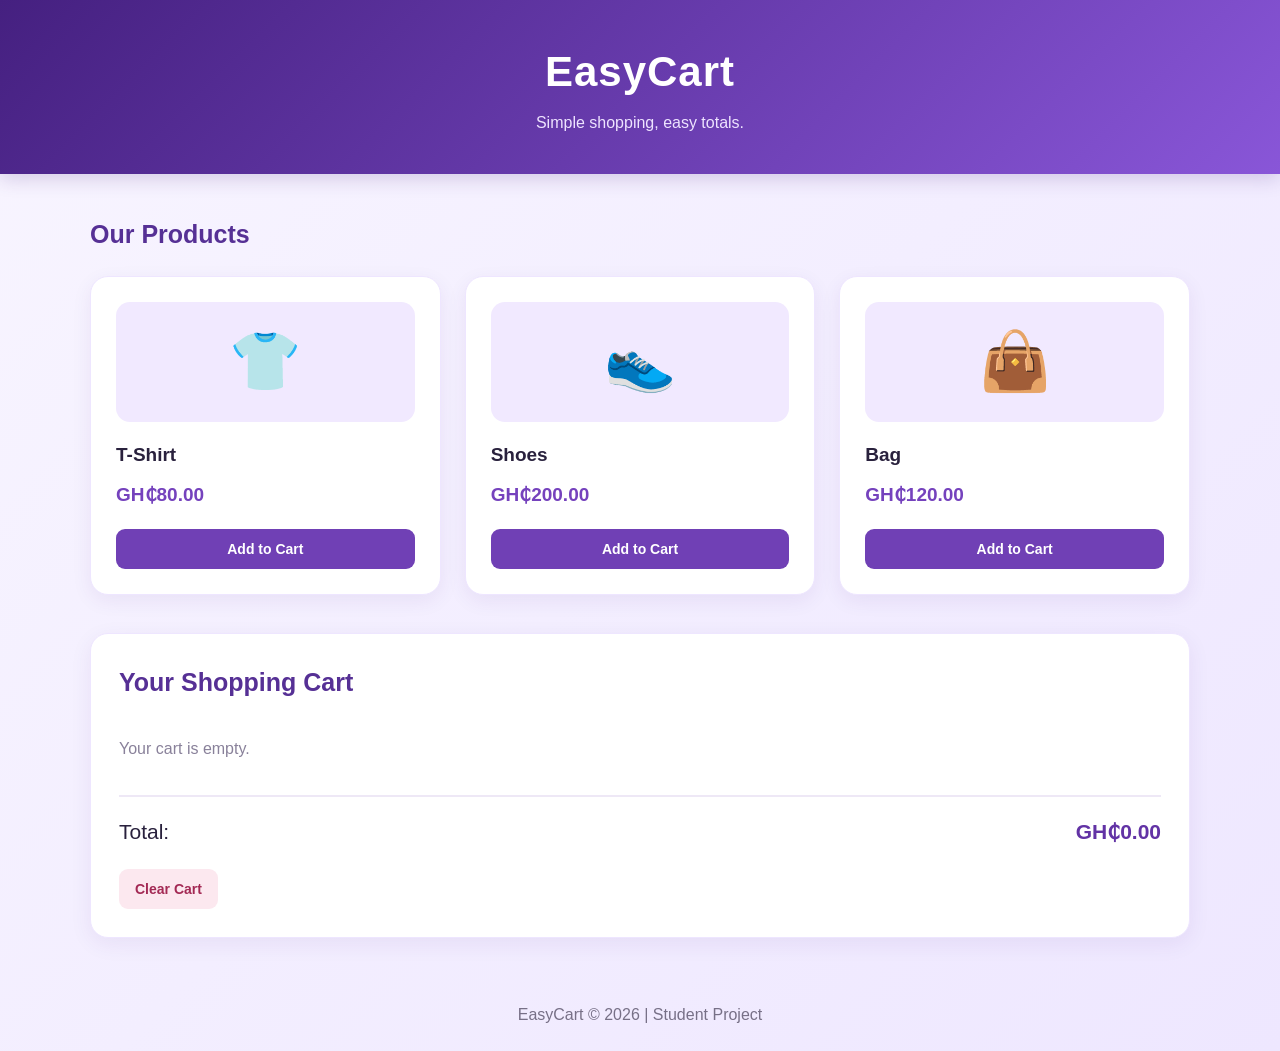
==== index.html @ 773cb4ef "Add files via upload" ====
<!DOCTYPE html>
<html lang="en">
<head>
    <meta charset="UTF-8">
    <meta name="viewport" content="width=device-width, initial-scale=1.0">
    <title>EasyCart | Shopping Cart</title>
    <link rel="stylesheet" href="style.css">
    <script src="script.js" defer></script>
</head>
<body>

    <header>
        <h1>EasyCart</h1>
        <p>Simple shopping, easy totals.</p>
    </header>

    <main>
        <section class="products-section">
            <h2>Our Products</h2>

            <div id="products" class="products-grid"></div>
        </section>

        <section class="cart-section">
            <h2>Your Shopping Cart</h2>

            <div id="cart-items">
                <p class="empty-cart">Your cart is empty.</p>
            </div>

            <div class="cart-total">
                <span>Total:</span>
                <strong id="total">GH₵0.00</strong>
            </div>

            <button id="clear-cart" class="clear-button">
                Clear Cart
            </button>
        </section>
    </main>

    <footer>
        <p>EasyCart &copy; 2026 | Student Project</p>
    </footer>

</body>
</html>
---- style.css ----
* {
    box-sizing: border-box;
    margin: 0;
    padding: 0;
}

body {
    font-family: Arial, sans-serif;
    background: linear-gradient(135deg, #f8f5ff, #eee7ff);
    color: #29213d;
    line-height: 1.6;
    min-height: 100vh;
}

header {
    background: linear-gradient(135deg, #452080, #8956d8);
    color: white;
    text-align: center;
    padding: 38px 20px;
    box-shadow: 0 5px 18px #45208030;
}

header h1 {
    font-size: 42px;
    letter-spacing: 1px;
    margin-bottom: 5px;
}

header p {
    color: #eee4ff;
    font-size: 16px;
}

main {
    width: 90%;
    max-width: 1100px;
    margin: 40px auto;
}

h2 {
    color: #563095;
    margin-bottom: 22px;
    font-size: 25px;
}

.products-grid {
    display: grid;
    grid-template-columns: repeat(auto-fit, minmax(220px, 1fr));
    gap: 24px;
}

.product-card {
    background: white;
    padding: 25px;
    border-radius: 18px;
    box-shadow: 0 6px 20px #49208012;
    border: 1px solid #eee6ff;
    transition: transform 0.2s, box-shadow 0.2s;
}

.product-card:hover {
    transform: translateY(-5px);
    box-shadow: 0 12px 28px #49208025;
}

.product-icon {
    background: #f1e9ff;
    border-radius: 14px;
    height: 120px;
    display: flex;
    align-items: center;
    justify-content: center;
    font-size: 58px;
    margin-bottom: 18px;
}

.product-card h3 {
    font-size: 19px;
    margin-bottom: 6px;
}

.price {
    color: #7542bd;
    font-weight: bold;
    font-size: 19px;
    margin: 10px 0 18px;
}

button {
    border: none;
    border-radius: 9px;
    padding: 12px 16px;
    cursor: pointer;
    font-size: 14px;
    font-weight: bold;
    transition: background 0.2s, transform 0.2s;
}

.add-button {
    width: 100%;
    background: #7040b5;
    color: white;
}

.add-button:hover {
    background: #512b8c;
    transform: scale(1.02);
}

.cart-section {
    margin-top: 38px;
    padding: 28px;
    background: white;
    border-radius: 18px;
    border: 1px solid #eee6ff;
    box-shadow: 0 6px 22px #49208012;
}

.cart-item {
    display: flex;
    justify-content: space-between;
    align-items: center;
    gap: 12px;
    padding: 15px 0;
    border-bottom: 1px solid #eee8f6;
}

.cart-item button {
    background: #fce8ef;
    color: #a32954;
}

.cart-item button:hover {
    background: #f8d3e0;
}

.cart-total {
    display: flex;
    justify-content: space-between;
    align-items: center;
    margin-top: 22px;
    padding-top: 18px;
    border-top: 2px solid #eee8f6;
    font-size: 21px;
}

#total {
    color: #6233a5;
}

.clear-button {
    margin-top: 20px;
    background: #fce8ef;
    color: #a32954;
}

.clear-button:hover {
    background: #f8d3e0;
}

.empty-cart {
    color: #89819a;
    padding: 12px 0;
}

footer {
    text-align: center;
    padding: 24px;
    color: #777087;
    margin-top: 35px;
}

@media (max-width: 500px) {
    main {
        width: 92%;
        margin: 25px auto;
    }

    header h1 {
        font-size: 34px;
    }

    .cart-section {
        padding: 18px;
    }
}
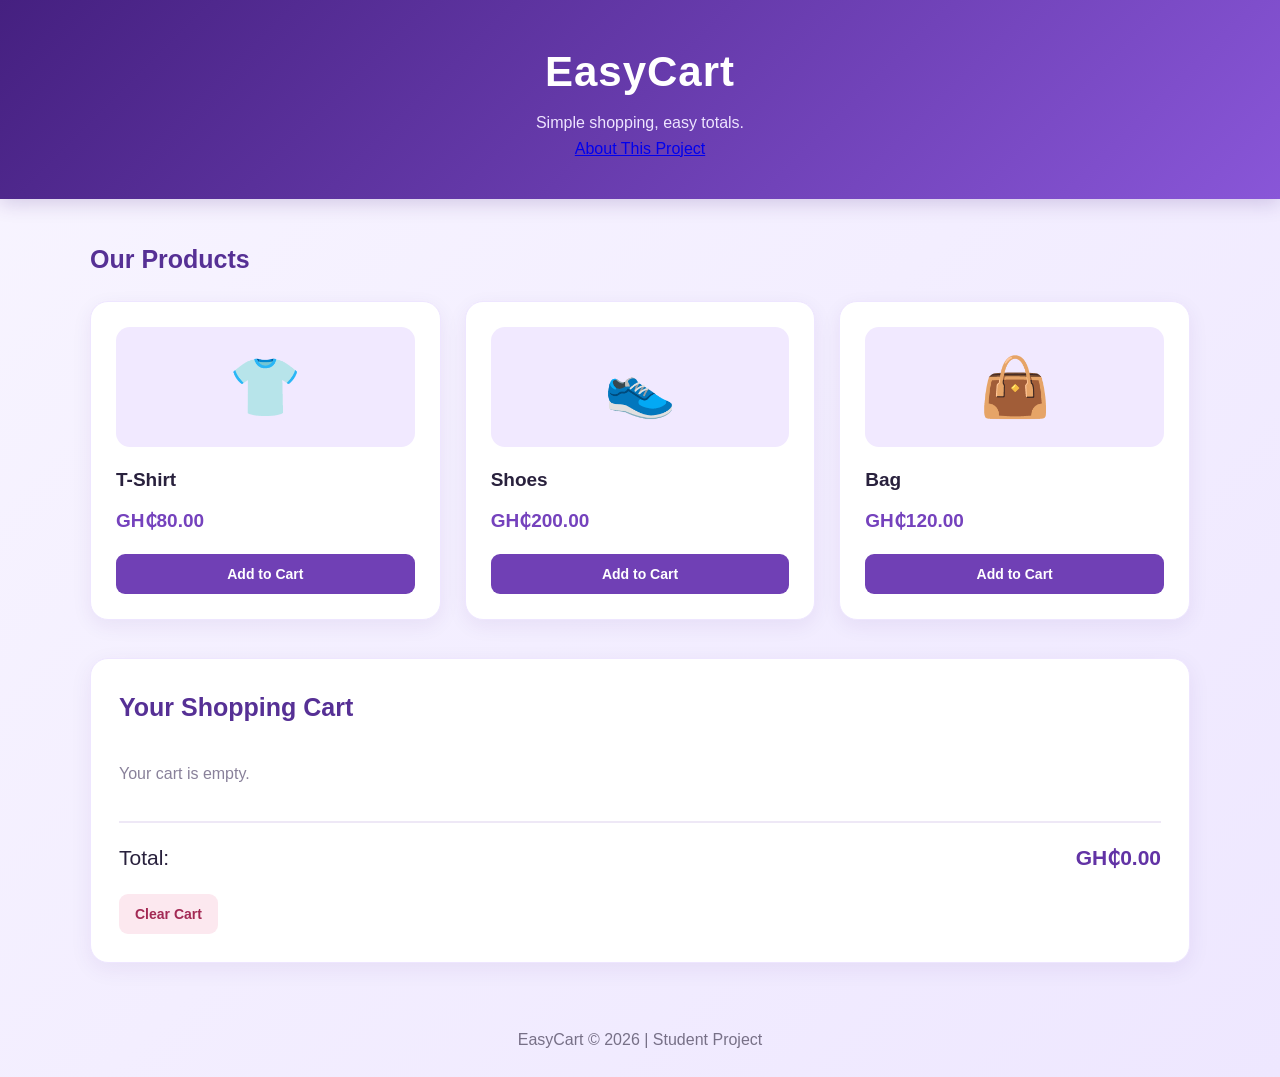
==== commit 80f7daa1: "Update index.html" ====
--- a/index.html
+++ b/index.html
@@ -13,6 +13,8 @@
     <header>
         <h1>EasyCart</h1>
         <p>Simple shopping, easy totals.</p>
+        <a href="about.html">About This Project</a>
+        
     </header>
 
     <main>
